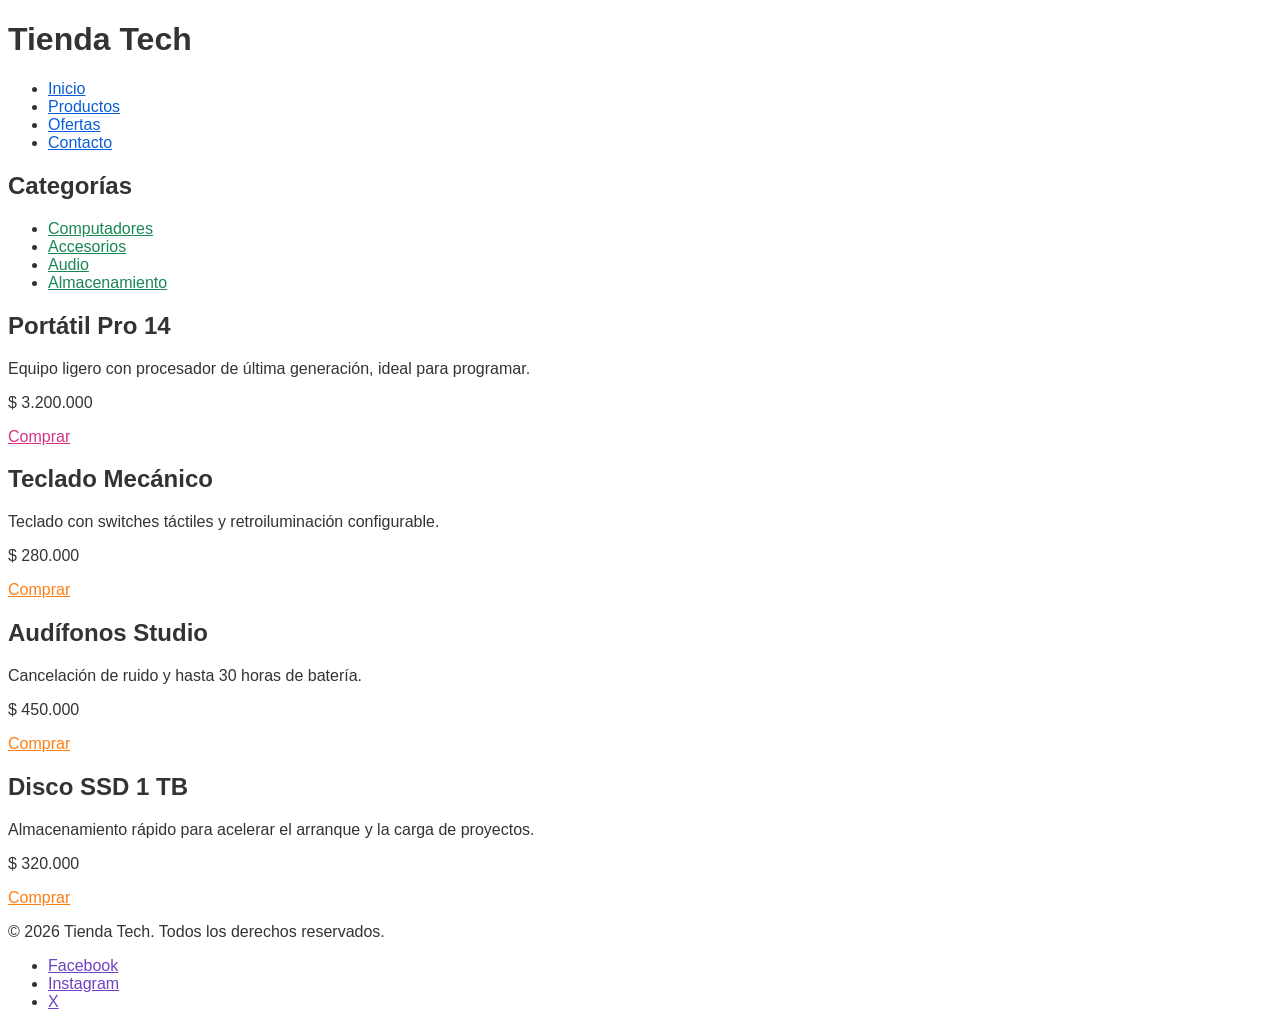
==== index.html @ 41551de7 "fix(files): corregir nombres de archivos" ====
<!DOCTYPE html>
<html lang="es">
<head>
  <meta charset="UTF-8">
  <meta name="viewport" content="width=device-width, initial-scale=1.0">
  <title>Catálogo de Productos</title>
  <link rel="stylesheet" href="style.css">
</head>
<body>

  <header>
    <h1>Tienda Tech</h1>
    <nav>
      <ul>
        <li><a href="#">Inicio</a></li>
        <li><a href="#">Productos</a></li>
        <li><a href="#">Ofertas</a></li>
        <li><a href="#">Contacto</a></li>
      </ul>
    </nav>
  </header>

  <aside>
    <h2>Categorías</h2>
    <ul>
      <li><a href="#">Computadores</a></li>
      <li><a href="#">Accesorios</a></li>
      <li><a href="#">Audio</a></li>
      <li><a href="#">Almacenamiento</a></li>
    </ul>
  </aside>

  <main>
    <section>
      <article>
        <h2>Portátil Pro 14</h2>
        <p>Equipo ligero con procesador de última generación, ideal para programar.</p>
        <p class="precio">$ 3.200.000</p>
        <a href="#" class="btn comprar destacado" id="btn-destacado">Comprar</a>
      </article>

      <article>
        <h2>Teclado Mecánico</h2>
        <p>Teclado con switches táctiles y retroiluminación configurable.</p>
        <p class="precio">$ 280.000</p>
        <a href="#" class="btn comprar">Comprar</a>
      </article>

      <article>
        <h2>Audífonos Studio</h2>
        <p>Cancelación de ruido y hasta 30 horas de batería.</p>
        <p class="precio">$ 450.000</p>
        <a href="#" class="btn comprar">Comprar</a>
      </article>

      <article>
        <h2>Disco SSD 1 TB</h2>
        <p>Almacenamiento rápido para acelerar el arranque y la carga de proyectos.</p>
        <p class="precio">$ 320.000</p>
        <a href="#" class="btn comprar">Comprar</a>
      </article>
    </section>
  </main>

  <footer>
    <p>&copy; 2026 Tienda Tech. Todos los derechos reservados.</p>
    <ul>
      <li><a href="#">Facebook</a></li>
      <li><a href="#">Instagram</a></li>
      <li><a href="#">X</a></li>
    </ul>
  </footer>

</body>
</html>
---- style.css ----
body {
  font-family: sans-serif;
  color: #333333;
}

header nav ul li a {
  color: #0b5ed7; /* menú principal: azul */
}

aside ul li a {
  color: #198754; /* menú secundario: verde */
}

footer ul li a {
  color: #6f42c1; /* pie de página: morado */
}

.btn {
  color: #dc3545; /* rojo */
}

.comprar {
  color: #fd7e14; /* naranja: gana a .btn por venir después (cascada) */
}

.btn.comprar.destacado {
  color: #d63384; /* rosa: gana por mayor especificidad, sin usar ID */
}
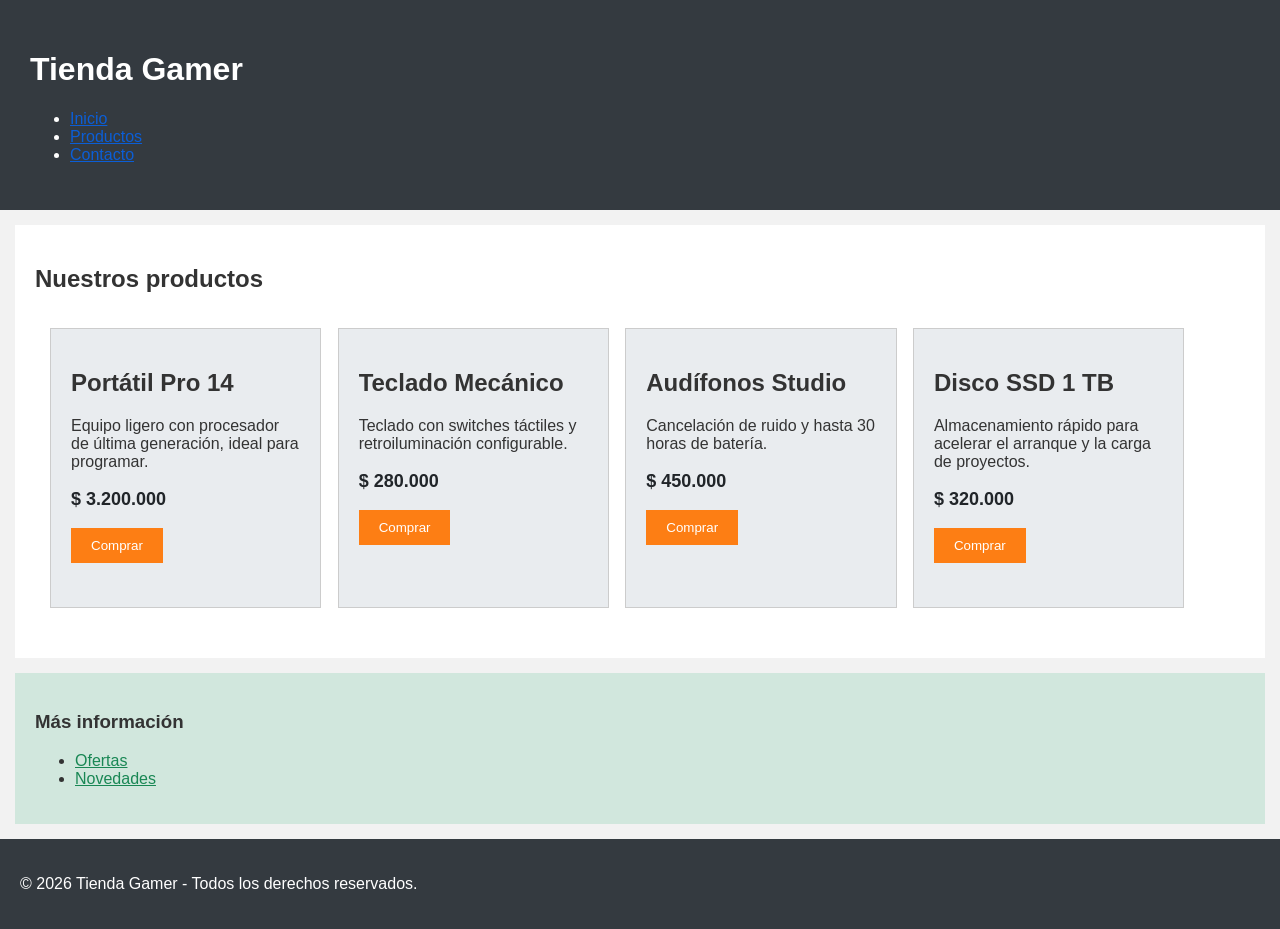
==== commit f1725ef3: "feat(ui): implementar modelo de caja y backgrounds" ====
--- a/index.html
+++ b/index.html
@@ -1,75 +1,81 @@
+
 <!DOCTYPE html>
 <html lang="es">
 <head>
-  <meta charset="UTF-8">
-  <meta name="viewport" content="width=device-width, initial-scale=1.0">
-  <title>Catálogo de Productos</title>
-  <link rel="stylesheet" href="style.css">
+    <meta charset="UTF-8">
+    <meta name="viewport" content="width=device-width, initial-scale=1.0">
+    <title>Tienda Gamer</title>
+    <link rel="stylesheet" href="style.css">
 </head>
 <body>
 
-  <header>
-    <h1>Tienda Tech</h1>
-    <nav>
-      <ul>
-        <li><a href="#">Inicio</a></li>
-        <li><a href="#">Productos</a></li>
-        <li><a href="#">Ofertas</a></li>
-        <li><a href="#">Contacto</a></li>
-      </ul>
-    </nav>
-  </header>
+    <!-- ENCABEZADO -->
+    <header>
+        <h1>Tienda Gamer</h1>
 
-  <aside>
-    <h2>Categorías</h2>
-    <ul>
-      <li><a href="#">Computadores</a></li>
-      <li><a href="#">Accesorios</a></li>
-      <li><a href="#">Audio</a></li>
-      <li><a href="#">Almacenamiento</a></li>
-    </ul>
-  </aside>
+        <nav>
+            <ul>
+                <li><a href="#">Inicio</a></li>
+                <li><a href="#">Productos</a></li>
+                <li><a href="#">Contacto</a></li>
+            </ul>
+        </nav>
+    </header>
 
-  <main>
-    <section>
-      <article>
-        <h2>Portátil Pro 14</h2>
-        <p>Equipo ligero con procesador de última generación, ideal para programar.</p>
-        <p class="precio">$ 3.200.000</p>
-        <a href="#" class="btn comprar destacado" id="btn-destacado">Comprar</a>
-      </article>
+    <!-- CONTENIDO PRINCIPAL -->
+    <main>
+        <h2>Nuestros productos</h2>
 
-      <article>
-        <h2>Teclado Mecánico</h2>
-        <p>Teclado con switches táctiles y retroiluminación configurable.</p>
-        <p class="precio">$ 280.000</p>
-        <a href="#" class="btn comprar">Comprar</a>
-      </article>
+        <section class="contenedor">
 
-      <article>
-        <h2>Audífonos Studio</h2>
-        <p>Cancelación de ruido y hasta 30 horas de batería.</p>
-        <p class="precio">$ 450.000</p>
-        <a href="#" class="btn comprar">Comprar</a>
-      </article>
+            <!-- PRODUCTO 1 -->
+            <article class="producto">
+                <h2>Portátil Pro 14</h2>
+                <p>Equipo ligero con procesador de última generación, ideal para programar.</p>
+                <p class="precio">$ 3.200.000</p>
+                <button class="btn comprar">Comprar</button>
+            </article>
 
-      <article>
-        <h2>Disco SSD 1 TB</h2>
-        <p>Almacenamiento rápido para acelerar el arranque y la carga de proyectos.</p>
-        <p class="precio">$ 320.000</p>
-        <a href="#" class="btn comprar">Comprar</a>
-      </article>
-    </section>
-  </main>
+            <!-- PRODUCTO 2 -->
+            <article class="producto">
+                <h2>Teclado Mecánico</h2>
+                <p>Teclado con switches táctiles y retroiluminación configurable.</p>
+                <p class="precio">$ 280.000</p>
+                <button class="btn comprar">Comprar</button>
+            </article>
 
-  <footer>
-    <p>&copy; 2026 Tienda Tech. Todos los derechos reservados.</p>
-    <ul>
-      <li><a href="#">Facebook</a></li>
-      <li><a href="#">Instagram</a></li>
-      <li><a href="#">X</a></li>
-    </ul>
-  </footer>
+            <!-- PRODUCTO 3 -->
+            <article class="producto">
+                <h2>Audífonos Studio</h2>
+                <p>Cancelación de ruido y hasta 30 horas de batería.</p>
+                <p class="precio">$ 450.000</p>
+                <button class="btn comprar">Comprar</button>
+            </article>
+
+            <!-- PRODUCTO 4 -->
+            <article class="producto">
+                <h2>Disco SSD 1 TB</h2>
+                <p>Almacenamiento rápido para acelerar el arranque y la carga de proyectos.</p>
+                <p class="precio">$ 320.000</p>
+                <button class="btn comprar">Comprar</button>
+            </article>
+
+        </section>
+    </main>
+
+    <!-- MENÚ SECUNDARIO -->
+    <aside>
+        <h3>Más información</h3>
+        <ul>
+            <li><a href="#">Ofertas</a></li>
+            <li><a href="#">Novedades</a></li>
+        </ul>
+    </aside>
+
+    <!-- PIE DE PÁGINA -->
+    <footer>
+        <p>© 2026 Tienda Gamer - Todos los derechos reservados.</p>
+    </footer>
 
 </body>
 </html>
--- a/style.css
+++ b/style.css
@@ -1,30 +1,100 @@
 
+/* MODELO DE CAJA */
+* {
+    box-sizing: border-box;
+}
+
+/* ESTILOS GENERALES */
 body {
-  font-family: sans-serif;
-  color: #333333;
+    font-family: sans-serif;
+    color: #333333;
+    background-color: #f2f2f2;
+    margin: 0;
+}
+
+/* ENCABEZADO */
+header {
+    background-color: #343a40;
+    background-image: url('https://nextgenpc.com.co/cdn/shop/files/ChatGPTImageMay17_2025_08_54_18AM.png?v=1747490067&width=940');
+    background-size: cover;
+    background-position: center;
+    background-repeat: no-repeat;
+    padding: 30px;
+    color: white;
 }
 
 header nav ul li a {
-  color: #0b5ed7; /* menú principal: azul */
+    color: #0b5ed7;
+}
+
+/* CONTENIDO PRINCIPAL */
+main {
+    background-color: #ffffff;
+    padding: 20px;
+    margin: 15px;
+}
+
+/* CONTENEDOR DE PRODUCTOS */
+.contenedor {
+    display: block;
+    white-space: nowrap;
+    overflow-x: auto;
+    padding: 15px;
+}
+
+/* CUADROS DE PRODUCTOS */
+.producto {
+    display: inline-block;
+    vertical-align: top;
+    white-space: normal;
+    width: 23%;
+    min-width: 220px;
+    min-height: 280px;
+    background-color: #e9ecef;
+    padding: 20px;
+    margin: 0 1% 15px 0;
+    border: 1px solid #cccccc;
+}
+
+/* PRECIOS */
+.precio {
+    font-size: 18px;
+    font-weight: bold;
+    color: #212529;
+}
+
+/* BOTONES */
+.btn {
+    padding: 10px 20px;
+    border: none;
+    cursor: pointer;
+    color: white;
+    background-color: #dc3545;
+}
+
+.comprar {
+    background-color: #fd7e14;
+}
+
+/* MENÚ SECUNDARIO */
+aside {
+    background-color: #d1e7dd;
+    padding: 20px;
+    margin: 15px;
 }
 
 aside ul li a {
-  color: #198754; /* menú secundario: verde */
+    color: #198754;
+}
+
+/* PIE DE PÁGINA */
+footer {
+    background-color: #343a40;
+    color: white;
+    padding: 20px;
+    margin-top: 15px;
 }
 
 footer ul li a {
-  color: #6f42c1; /* pie de página: morado */
+    color: #6f42c1;
 }
-
-.btn {
-  color: #dc3545; /* rojo */
-}
-
-.comprar {
-  color: #fd7e14; /* naranja: gana a .btn por venir después (cascada) */
-}
-
-.btn.comprar.destacado {
-  color: #d63384; /* rosa: gana por mayor especificidad, sin usar ID */
-}
-
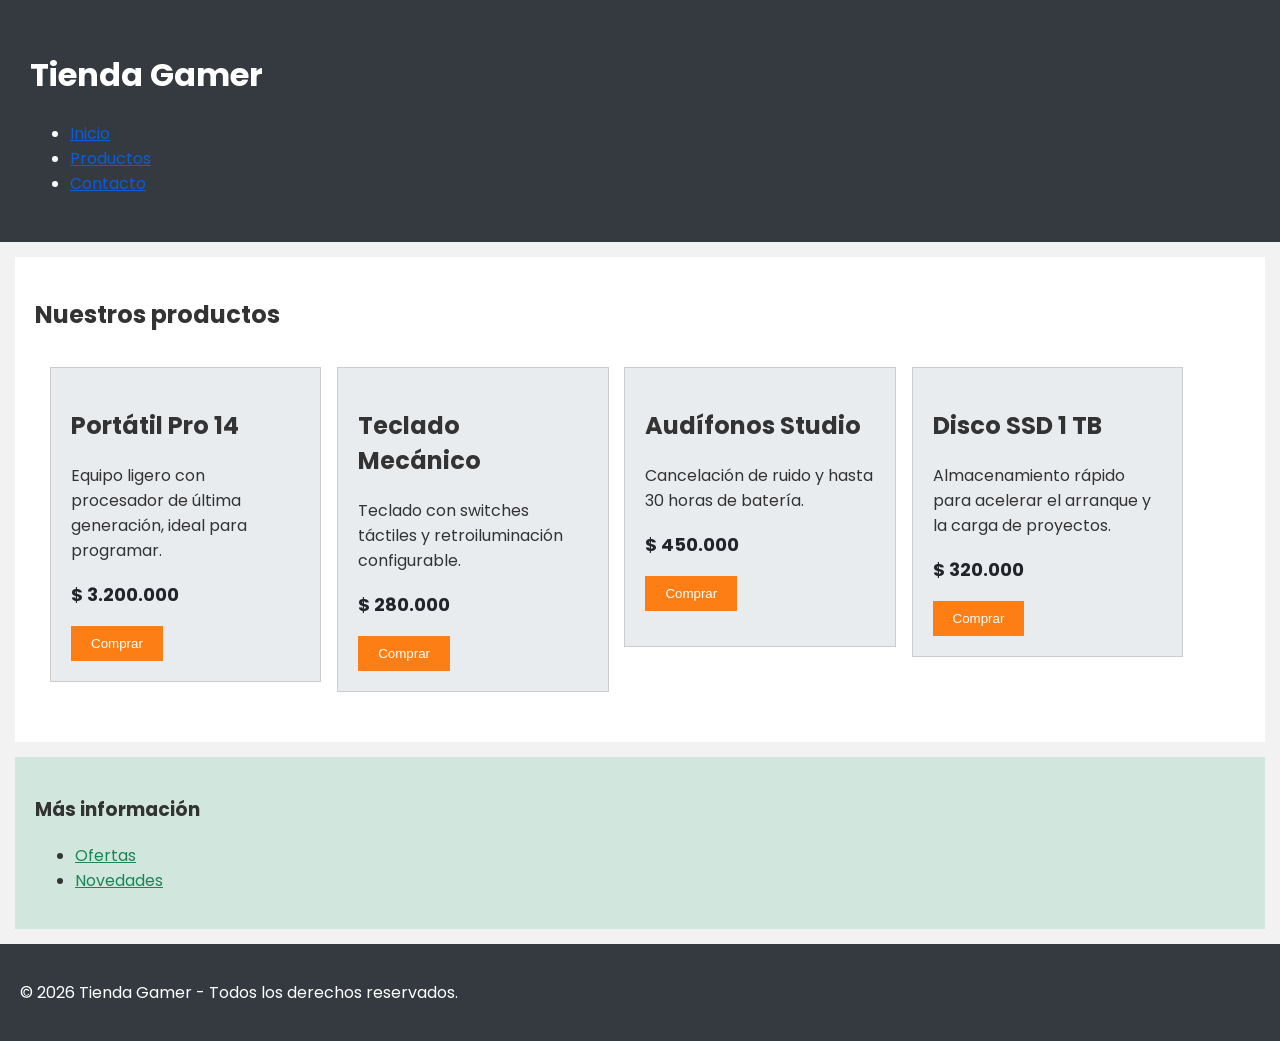
==== commit c26f1bd0: "refactor(styles): estandarizar colores, tipografia y espaciados con custom properties" ====
--- a/index.html
+++ b/index.html
@@ -1,10 +1,12 @@
-
 <!DOCTYPE html>
 <html lang="es">
 <head>
     <meta charset="UTF-8">
     <meta name="viewport" content="width=device-width, initial-scale=1.0">
     <title>Tienda Gamer</title>
+    <link rel="preconnect" href="https://fonts.googleapis.com">
+    <link rel="preconnect" href="https://fonts.gstatic.com" crossorigin>
+    <link href="https://fonts.googleapis.com/css2?family=Poppins:wght@400;600&display=swap" rel="stylesheet">
     <link rel="stylesheet" href="style.css">
 </head>
 <body>
@@ -78,4 +80,4 @@
     </footer>
 
 </body>
-</html>
+</html>
--- a/style.css
+++ b/style.css
@@ -1,3 +1,33 @@
+/* ==========================================================
+   CENTRAL DE MANDO: tokens de diseño
+   Cambiar un valor aquí actualiza toda la interfaz.
+   ========================================================== */
+:root {
+    /* Colores */
+    --color-primario: #0b5ed7;
+    --color-secundario: #198754;
+    --color-acento: #6f42c1;
+    --color-boton: #dc3545;
+    --color-boton-comprar: #fd7e14;
+    --color-fondo: #f2f2f2;
+    --color-oscuro: #343a40;
+    --color-superficie: #ffffff;
+    --color-tarjeta: #e9ecef;
+    --color-aside: #d1e7dd;
+    --color-borde: #cccccc;
+    --color-texto: #333333;
+    --color-texto-fuerte: #212529;
+    --color-texto-claro: #ffffff;
+
+    /* Tipografía */
+    --fuente-principal: "Poppins", sans-serif;
+
+    /* Espaciado (escala) */
+    --espaciado-pequeno: 10px;
+    --espaciado-medio: 15px;
+    --espaciado-grande: 20px;
+    --espaciado-xl: 30px;
+}
 
 /* MODELO DE CAJA */
 * {
@@ -6,32 +36,32 @@
 
 /* ESTILOS GENERALES */
 body {
-    font-family: sans-serif;
-    color: #333333;
-    background-color: #f2f2f2;
+    font-family: var(--fuente-principal);
+    color: var(--color-texto);
+    background-color: var(--color-fondo);
     margin: 0;
 }
 
 /* ENCABEZADO */
 header {
-    background-color: #343a40;
+    background-color: var(--color-oscuro);
     background-image: url('https://nextgenpc.com.co/cdn/shop/files/ChatGPTImageMay17_2025_08_54_18AM.png?v=1747490067&width=940');
     background-size: cover;
     background-position: center;
     background-repeat: no-repeat;
-    padding: 30px;
-    color: white;
+    padding: var(--espaciado-xl);
+    color: var(--color-texto-claro);
 }
 
 header nav ul li a {
-    color: #0b5ed7;
+    color: var(--color-primario);
 }
 
 /* CONTENIDO PRINCIPAL */
 main {
-    background-color: #ffffff;
-    padding: 20px;
-    margin: 15px;
+    background-color: var(--color-superficie);
+    padding: var(--espaciado-grande);
+    margin: var(--espaciado-medio);
 }
 
 /* CONTENEDOR DE PRODUCTOS */
@@ -39,7 +69,7 @@
     display: block;
     white-space: nowrap;
     overflow-x: auto;
-    padding: 15px;
+    padding: var(--espaciado-medio);
 }
 
 /* CUADROS DE PRODUCTOS */
@@ -50,51 +80,51 @@
     width: 23%;
     min-width: 220px;
     min-height: 280px;
-    background-color: #e9ecef;
-    padding: 20px;
-    margin: 0 1% 15px 0;
-    border: 1px solid #cccccc;
+    background-color: var(--color-tarjeta);
+    padding: var(--espaciado-grande);
+    margin: 0 1% var(--espaciado-medio) 0;
+    border: 1px solid var(--color-borde);
 }
 
 /* PRECIOS */
 .precio {
     font-size: 18px;
     font-weight: bold;
-    color: #212529;
+    color: var(--color-texto-fuerte);
 }
 
 /* BOTONES */
 .btn {
-    padding: 10px 20px;
+    padding: var(--espaciado-pequeno) var(--espaciado-grande);
     border: none;
     cursor: pointer;
-    color: white;
-    background-color: #dc3545;
+    color: var(--color-texto-claro);
+    background-color: var(--color-boton);
 }
 
 .comprar {
-    background-color: #fd7e14;
+    background-color: var(--color-boton-comprar);
 }
 
 /* MENÚ SECUNDARIO */
 aside {
-    background-color: #d1e7dd;
-    padding: 20px;
-    margin: 15px;
+    background-color: var(--color-aside);
+    padding: var(--espaciado-grande);
+    margin: var(--espaciado-medio);
 }
 
 aside ul li a {
-    color: #198754;
+    color: var(--color-secundario);
 }
 
 /* PIE DE PÁGINA */
 footer {
-    background-color: #343a40;
-    color: white;
-    padding: 20px;
-    margin-top: 15px;
+    background-color: var(--color-oscuro);
+    color: var(--color-texto-claro);
+    padding: var(--espaciado-grande);
+    margin-top: var(--espaciado-medio);
 }
 
 footer ul li a {
-    color: #6f42c1;
-}
+    color: var(--color-acento);
+}
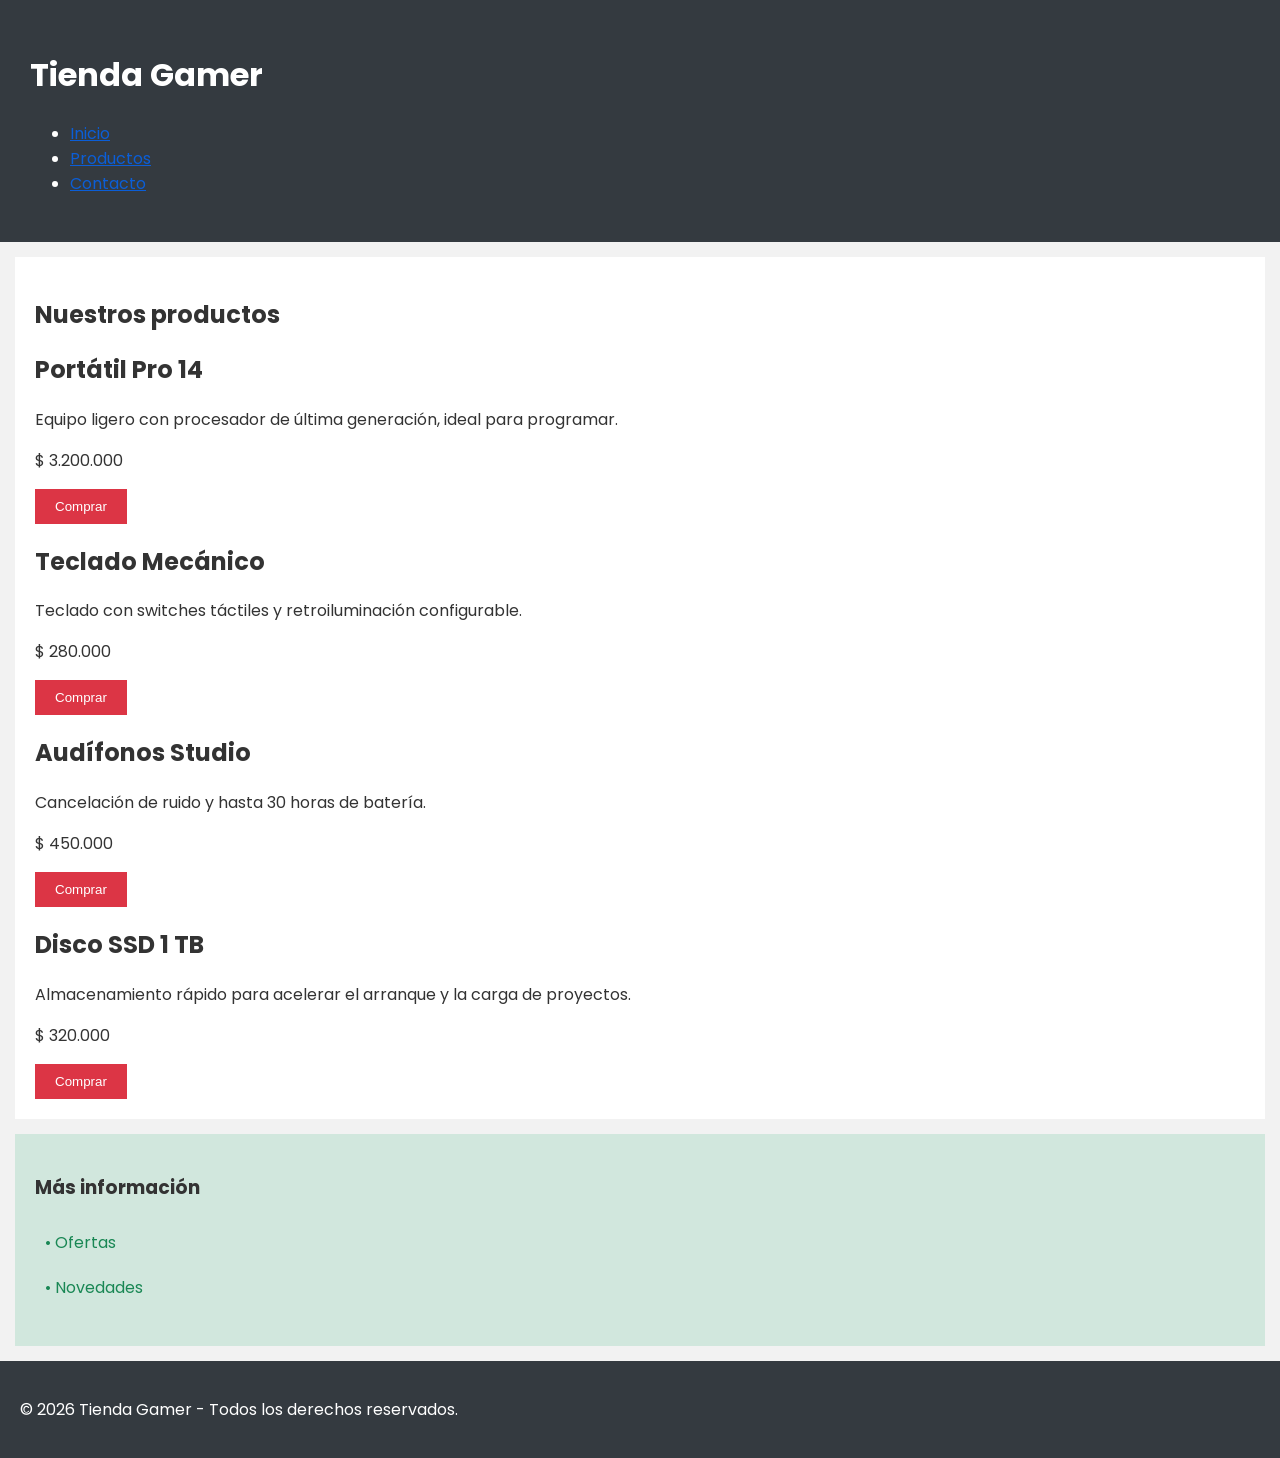
==== commit 6f76e73c: "refactor(html): aplicar nomenclatura BEM en los componentes del catalogo" ====
--- a/index.html
+++ b/index.html
@@ -11,73 +11,74 @@
 </head>
 <body>
 
-    <!-- ENCABEZADO -->
-    <header>
-        <h1>Tienda Gamer</h1>
+    <!-- ENCABEZADO (bloque: header) -->
+    <header class="header">
+        <h1 class="header__title">Tienda Gamer</h1>
 
-        <nav>
-            <ul>
-                <li><a href="#">Inicio</a></li>
-                <li><a href="#">Productos</a></li>
-                <li><a href="#">Contacto</a></li>
+        <!-- MENÚ PRINCIPAL (bloque: menu-principal) -->
+        <nav class="menu-principal">
+            <ul class="menu-principal__list">
+                <li class="menu-principal__item"><a class="menu-principal__link" href="#">Inicio</a></li>
+                <li class="menu-principal__item"><a class="menu-principal__link" href="#">Productos</a></li>
+                <li class="menu-principal__item"><a class="menu-principal__link" href="#">Contacto</a></li>
             </ul>
         </nav>
     </header>
 
-    <!-- CONTENIDO PRINCIPAL -->
-    <main>
-        <h2>Nuestros productos</h2>
+    <!-- CONTENIDO PRINCIPAL (bloque: catalog) -->
+    <main class="catalog">
+        <h2 class="catalog__title">Nuestros productos</h2>
 
-        <section class="contenedor">
+        <section class="catalog__list">
 
-            <!-- PRODUCTO 1 -->
-            <article class="producto">
-                <h2>Portátil Pro 14</h2>
-                <p>Equipo ligero con procesador de última generación, ideal para programar.</p>
-                <p class="precio">$ 3.200.000</p>
-                <button class="btn comprar">Comprar</button>
+            <!-- PRODUCTO 1: tarjeta con modificador de oferta -->
+            <article class="card card--oferta">
+                <h2 class="card__title">Portátil Pro 14</h2>
+                <p class="card__description">Equipo ligero con procesador de última generación, ideal para programar.</p>
+                <p class="card__price">$ 3.200.000</p>
+                <button class="btn btn--comprar">Comprar</button>
             </article>
 
             <!-- PRODUCTO 2 -->
-            <article class="producto">
-                <h2>Teclado Mecánico</h2>
-                <p>Teclado con switches táctiles y retroiluminación configurable.</p>
-                <p class="precio">$ 280.000</p>
-                <button class="btn comprar">Comprar</button>
+            <article class="card">
+                <h2 class="card__title">Teclado Mecánico</h2>
+                <p class="card__description">Teclado con switches táctiles y retroiluminación configurable.</p>
+                <p class="card__price">$ 280.000</p>
+                <button class="btn btn--comprar">Comprar</button>
             </article>
 
             <!-- PRODUCTO 3 -->
-            <article class="producto">
-                <h2>Audífonos Studio</h2>
-                <p>Cancelación de ruido y hasta 30 horas de batería.</p>
-                <p class="precio">$ 450.000</p>
-                <button class="btn comprar">Comprar</button>
+            <article class="card">
+                <h2 class="card__title">Audífonos Studio</h2>
+                <p class="card__description">Cancelación de ruido y hasta 30 horas de batería.</p>
+                <p class="card__price">$ 450.000</p>
+                <button class="btn btn--comprar">Comprar</button>
             </article>
 
-            <!-- PRODUCTO 4 -->
-            <article class="producto">
-                <h2>Disco SSD 1 TB</h2>
-                <p>Almacenamiento rápido para acelerar el arranque y la carga de proyectos.</p>
-                <p class="precio">$ 320.000</p>
-                <button class="btn comprar">Comprar</button>
+            <!-- PRODUCTO 4: tarjeta con modificador de novedad -->
+            <article class="card card--nuevo">
+                <h2 class="card__title">Disco SSD 1 TB</h2>
+                <p class="card__description">Almacenamiento rápido para acelerar el arranque y la carga de proyectos.</p>
+                <p class="card__price">$ 320.000</p>
+                <button class="btn btn--comprar">Comprar</button>
             </article>
 
         </section>
     </main>
 
-    <!-- MENÚ SECUNDARIO -->
-    <aside>
-        <h3>Más información</h3>
-        <ul>
-            <li><a href="#">Ofertas</a></li>
-            <li><a href="#">Novedades</a></li>
+    <!-- MENÚ SECUNDARIO (bloque: menu-lateral) -->
+    <aside class="menu-lateral">
+        <h3 class="menu-lateral__title">Más información</h3>
+        <ul class="menu-lateral__list">
+            <li class="menu-lateral__item"><a class="menu-lateral__link" href="#">Ofertas</a></li>
+            <li class="menu-lateral__item"><a class="menu-lateral__link" href="#">Novedades</a></li>
         </ul>
     </aside>
 
-    <!-- PIE DE PÁGINA -->
-    <footer>
-        <p>© 2026 Tienda Gamer - Todos los derechos reservados.</p>
+    <!-- PIE DE PÁGINA (bloque: footer) -->
+    <footer class="footer">
+        <p class="footer__text">© 2026 Tienda Gamer - Todos los derechos reservados.</p>
     </footer>
 
 </body>
-</html>+</html>
--- a/style.css
+++ b/style.css
@@ -18,6 +18,12 @@
     --color-texto: #333333;
     --color-texto-fuerte: #212529;
     --color-texto-claro: #ffffff;
+    --color-boton-comprar-hover: #e8590c;
+    --color-oferta: #d63384;
+    --color-nuevo: #6f42c1;
+
+    /* Transición */
+    --transicion: 0.25s ease;
 
     /* Tipografía */
     --fuente-principal: "Poppins", sans-serif;
@@ -84,6 +90,38 @@
     padding: var(--espaciado-grande);
     margin: 0 1% var(--espaciado-medio) 0;
     border: 1px solid var(--color-borde);
+    position: relative;
+}
+
+/* Línea decorativa bajo el título (pseudoelemento) */
+.producto h2::after {
+    content: "";
+    display: block;
+    width: 40px;
+    height: 3px;
+    margin-top: var(--espaciado-pequeno);
+    background-color: var(--color-primario);
+}
+
+/* Insignias virtuales: no existen en el HTML */
+.producto::after {
+    position: absolute;
+    top: 0;
+    right: 0;
+    padding: 4px var(--espaciado-pequeno);
+    font-size: 12px;
+    font-weight: bold;
+    color: var(--color-texto-claro);
+}
+
+.producto:first-child::after {
+    content: "¡Oferta!";
+    background-color: var(--color-oferta);
+}
+
+.producto:last-child::after {
+    content: "Nuevo";
+    background-color: var(--color-nuevo);
 }
 
 /* PRECIOS */
@@ -104,6 +142,21 @@
 
 .comprar {
     background-color: var(--color-boton-comprar);
+    transition: background-color var(--transicion), transform var(--transicion);
+}
+
+/* INTERACTIVIDAD: botones de compra */
+.comprar:hover {
+    background-color: var(--color-boton-comprar-hover);
+}
+
+.comprar:active {
+    transform: translateY(2px) scale(0.97); /* efecto de hundimiento */
+}
+
+.comprar:focus-visible {
+    outline: 3px solid var(--color-primario);
+    outline-offset: 2px;
 }
 
 /* MENÚ SECUNDARIO */
@@ -113,8 +166,34 @@
     margin: var(--espaciado-medio);
 }
 
+aside ul {
+    list-style: none; /* el indicador lo inyecta ::before */
+    padding: 0;
+}
+
 aside ul li a {
+    display: block;
     color: var(--color-secundario);
+    text-decoration: none;
+    padding: var(--espaciado-pequeno);
+    transition: background-color var(--transicion), color var(--transicion);
+}
+
+/* Indicador visual inyectado desde CSS */
+aside ul li a::before {
+    content: "• ";
+}
+
+/* :hover - cambia fondo y texto */
+aside ul li a:hover {
+    background-color: var(--color-secundario);
+    color: var(--color-texto-claro);
+}
+
+/* :focus - contorno visible para navegación con Tab */
+aside ul li a:focus {
+    outline: 3px solid var(--color-secundario);
+    outline-offset: 2px;
 }
 
 /* PIE DE PÁGINA */
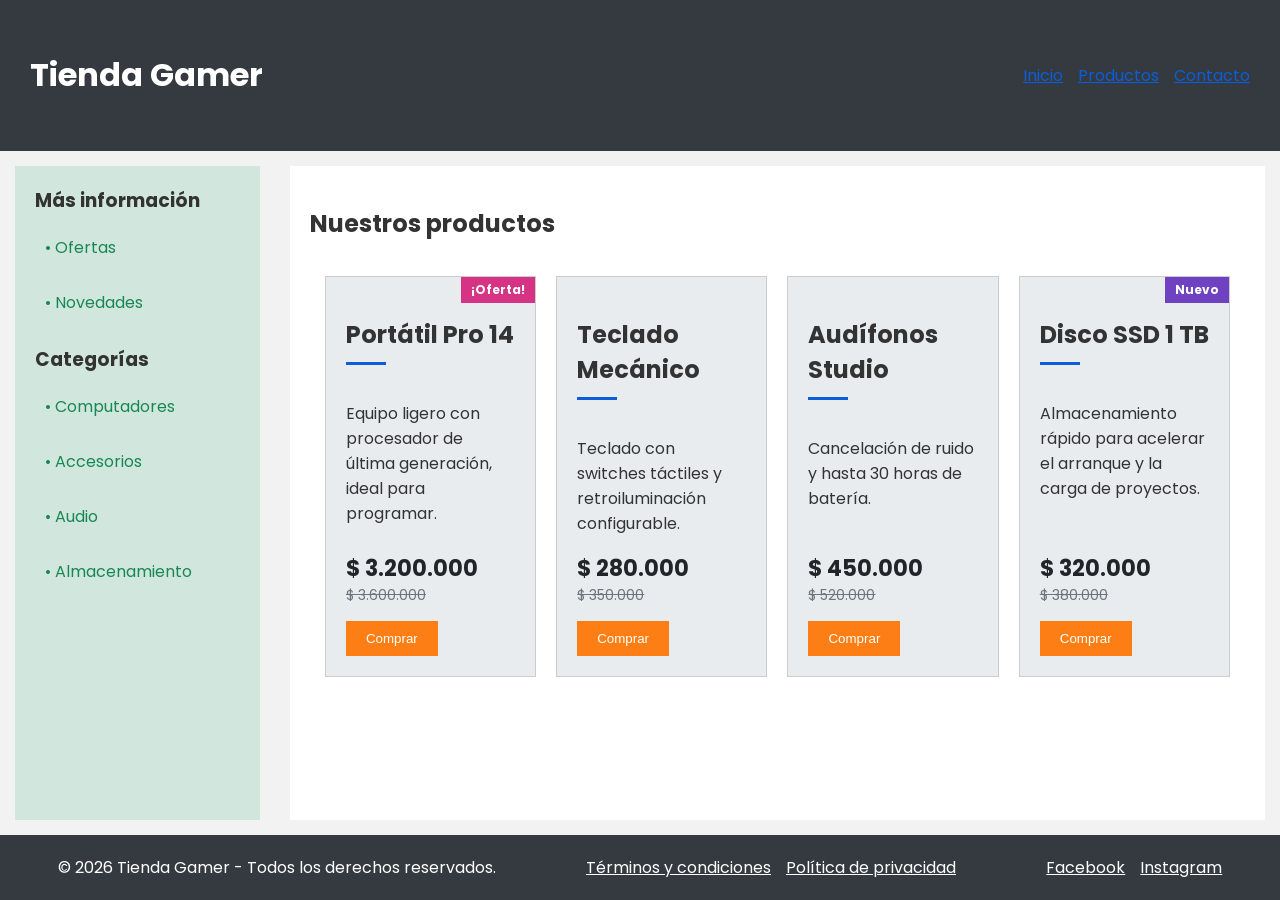
==== commit adcb8370: "feat(layout): implementar arquitectura total flexbox en todas las vistas y componentes del proyecto" ====
--- a/index.html
+++ b/index.html
@@ -11,74 +11,117 @@
 </head>
 <body>
 
-    <!-- ENCABEZADO (bloque: header) -->
-    <header class="header">
-        <h1 class="header__title">Tienda Gamer</h1>
+    <!-- CONTENEDOR GLOBAL (bloque: app-layout) -->
+    <div class="app-layout">
 
-        <!-- MENÚ PRINCIPAL (bloque: menu-principal) -->
-        <nav class="menu-principal">
-            <ul class="menu-principal__list">
-                <li class="menu-principal__item"><a class="menu-principal__link" href="#">Inicio</a></li>
-                <li class="menu-principal__item"><a class="menu-principal__link" href="#">Productos</a></li>
-                <li class="menu-principal__item"><a class="menu-principal__link" href="#">Contacto</a></li>
+        <!-- ENCABEZADO (bloque: header) -->
+        <header class="header">
+            <h1 class="header__title">Tienda Gamer</h1>
+
+            <!-- MENÚ PRINCIPAL (bloque: menu-principal) -->
+            <nav class="menu-principal">
+                <ul class="menu-principal__list">
+                    <li class="menu-principal__item"><a class="menu-principal__link" href="#">Inicio</a></li>
+                    <li class="menu-principal__item"><a class="menu-principal__link" href="#">Productos</a></li>
+                    <li class="menu-principal__item"><a class="menu-principal__link" href="#">Contacto</a></li>
+                </ul>
+            </nav>
+        </header>
+
+        <!-- MENÚ LATERAL + CONTENIDO (bloque: main-wrapper) -->
+        <div class="main-wrapper">
+
+            <!-- MENÚ SECUNDARIO (bloque: menu-lateral) -->
+            <aside class="menu-lateral">
+                <section class="menu-lateral__group">
+                    <h3 class="menu-lateral__title">Más información</h3>
+                    <ul class="menu-lateral__list">
+                        <li class="menu-lateral__item"><a class="menu-lateral__link" href="#">Ofertas</a></li>
+                        <li class="menu-lateral__item"><a class="menu-lateral__link" href="#">Novedades</a></li>
+                    </ul>
+                </section>
+
+                <section class="menu-lateral__group">
+                    <h3 class="menu-lateral__title">Categorías</h3>
+                    <ul class="menu-lateral__list">
+                        <li class="menu-lateral__item"><a class="menu-lateral__link" href="#">Computadores</a></li>
+                        <li class="menu-lateral__item"><a class="menu-lateral__link" href="#">Accesorios</a></li>
+                        <li class="menu-lateral__item"><a class="menu-lateral__link" href="#">Audio</a></li>
+                        <li class="menu-lateral__item"><a class="menu-lateral__link" href="#">Almacenamiento</a></li>
+                    </ul>
+                </section>
+            </aside>
+
+            <!-- CONTENIDO PRINCIPAL (bloque: catalog) -->
+            <main class="catalog">
+                <h2 class="catalog__title">Nuestros productos</h2>
+
+                <section class="catalog__list">
+
+                    <!-- PRODUCTO 1: modificador de oferta -->
+                    <article class="card card--oferta">
+                        <h2 class="card__title">Portátil Pro 14</h2>
+                        <p class="card__description">Equipo ligero con procesador de última generación, ideal para programar.</p>
+                        <div class="card__price-wrapper">
+                            <span class="card__price">$ 3.200.000</span>
+                            <span class="card__price-old">$ 3.600.000</span>
+                        </div>
+                        <button class="btn btn--comprar card__button">Comprar</button>
+                    </article>
+
+                    <!-- PRODUCTO 2 -->
+                    <article class="card">
+                        <h2 class="card__title">Teclado Mecánico</h2>
+                        <p class="card__description">Teclado con switches táctiles y retroiluminación configurable.</p>
+                        <div class="card__price-wrapper">
+                            <span class="card__price">$ 280.000</span>
+                            <span class="card__price-old">$ 350.000</span>
+                        </div>
+                        <button class="btn btn--comprar card__button">Comprar</button>
+                    </article>
+
+                    <!-- PRODUCTO 3 -->
+                    <article class="card">
+                        <h2 class="card__title">Audífonos Studio</h2>
+                        <p class="card__description">Cancelación de ruido y hasta 30 horas de batería.</p>
+                        <div class="card__price-wrapper">
+                            <span class="card__price">$ 450.000</span>
+                            <span class="card__price-old">$ 520.000</span>
+                        </div>
+                        <button class="btn btn--comprar card__button">Comprar</button>
+                    </article>
+
+                    <!-- PRODUCTO 4: modificador de novedad -->
+                    <article class="card card--nuevo">
+                        <h2 class="card__title">Disco SSD 1 TB</h2>
+                        <p class="card__description">Almacenamiento rápido para acelerar el arranque y la carga de proyectos.</p>
+                        <div class="card__price-wrapper">
+                            <span class="card__price">$ 320.000</span>
+                            <span class="card__price-old">$ 380.000</span>
+                        </div>
+                        <button class="btn btn--comprar card__button">Comprar</button>
+                    </article>
+
+                </section>
+            </main>
+        </div>
+
+        <!-- PIE DE PÁGINA (bloque: footer) -->
+        <footer class="footer">
+            <p class="footer__text">© 2026 Tienda Gamer - Todos los derechos reservados.</p>
+
+            <ul class="footer__list">
+                <li class="footer__item"><a class="footer__link" href="#">Términos y condiciones</a></li>
+                <li class="footer__item"><a class="footer__link" href="#">Política de privacidad</a></li>
             </ul>
-        </nav>
-    </header>
 
-    <!-- CONTENIDO PRINCIPAL (bloque: catalog) -->
-    <main class="catalog">
-        <h2 class="catalog__title">Nuestros productos</h2>
+            <ul class="footer__list">
+                <li class="footer__item"><a class="footer__link" href="#">Facebook</a></li>
+                <li class="footer__item"><a class="footer__link" href="#">Instagram</a></li>
+            </ul>
+        </footer>
 
-        <section class="catalog__list">
-
-            <!-- PRODUCTO 1: tarjeta con modificador de oferta -->
-            <article class="card card--oferta">
-                <h2 class="card__title">Portátil Pro 14</h2>
-                <p class="card__description">Equipo ligero con procesador de última generación, ideal para programar.</p>
-                <p class="card__price">$ 3.200.000</p>
-                <button class="btn btn--comprar">Comprar</button>
-            </article>
-
-            <!-- PRODUCTO 2 -->
-            <article class="card">
-                <h2 class="card__title">Teclado Mecánico</h2>
-                <p class="card__description">Teclado con switches táctiles y retroiluminación configurable.</p>
-                <p class="card__price">$ 280.000</p>
-                <button class="btn btn--comprar">Comprar</button>
-            </article>
-
-            <!-- PRODUCTO 3 -->
-            <article class="card">
-                <h2 class="card__title">Audífonos Studio</h2>
-                <p class="card__description">Cancelación de ruido y hasta 30 horas de batería.</p>
-                <p class="card__price">$ 450.000</p>
-                <button class="btn btn--comprar">Comprar</button>
-            </article>
-
-            <!-- PRODUCTO 4: tarjeta con modificador de novedad -->
-            <article class="card card--nuevo">
-                <h2 class="card__title">Disco SSD 1 TB</h2>
-                <p class="card__description">Almacenamiento rápido para acelerar el arranque y la carga de proyectos.</p>
-                <p class="card__price">$ 320.000</p>
-                <button class="btn btn--comprar">Comprar</button>
-            </article>
-
-        </section>
-    </main>
-
-    <!-- MENÚ SECUNDARIO (bloque: menu-lateral) -->
-    <aside class="menu-lateral">
-        <h3 class="menu-lateral__title">Más información</h3>
-        <ul class="menu-lateral__list">
-            <li class="menu-lateral__item"><a class="menu-lateral__link" href="#">Ofertas</a></li>
-            <li class="menu-lateral__item"><a class="menu-lateral__link" href="#">Novedades</a></li>
-        </ul>
-    </aside>
-
-    <!-- PIE DE PÁGINA (bloque: footer) -->
-    <footer class="footer">
-        <p class="footer__text">© 2026 Tienda Gamer - Todos los derechos reservados.</p>
-    </footer>
+    </div>
 
 </body>
 </html>
--- a/style.css
+++ b/style.css
@@ -1,3 +1,15 @@
+/* ==========================================================
+   MÓDULOS: los @import deben ir ANTES de cualquier otra regla
+   (si van debajo del :root el navegador los ignora).
+   Las variables del :root siguen estando disponibles en los módulos.
+   ========================================================== */
+@import url('css/layout/encabezado.css');
+@import url('css/layout/catalogo.css');
+@import url('css/layout/tarjeta.css');
+@import url('css/layout/botones.css');
+@import url('css/layout/menu-lateral.css');
+@import url('css/layout/pie.css');
+
 /* ==========================================================
    CENTRAL DE MANDO: tokens de diseño
    Cambiar un valor aquí actualiza toda la interfaz.
@@ -21,6 +33,7 @@
     --color-boton-comprar-hover: #e8590c;
     --color-oferta: #d63384;
     --color-nuevo: #6f42c1;
+    --color-texto-suave: #6c757d;
 
     /* Transición */
     --transicion: 0.25s ease;
@@ -48,162 +61,22 @@
     margin: 0;
 }
 
-/* ENCABEZADO */
-header {
-    background-color: var(--color-oscuro);
-    background-image: url('https://nextgenpc.com.co/cdn/shop/files/ChatGPTImageMay17_2025_08_54_18AM.png?v=1747490067&width=940');
-    background-size: cover;
-    background-position: center;
-    background-repeat: no-repeat;
-    padding: var(--espaciado-xl);
-    color: var(--color-texto-claro);
+/* ==========================================================
+   LAYOUT GLOBAL (Flexbox)
+   ========================================================== */
+
+/* BLOQUE: app-layout - envuelve toda la página.
+   Columna de alto mínimo 100vh: el pie siempre queda abajo. */
+.app-layout {
+    display: flex;
+    flex-direction: column;
+    min-height: 100vh;
 }
 
-header nav ul li a {
-    color: var(--color-primario);
+/* BLOQUE: main-wrapper - menú lateral y contenido, lado a lado.
+   flex: 1 le ordena absorber todo el alto sobrante. */
+.main-wrapper {
+    display: flex;
+    flex: 1;
+    flex-wrap: wrap; /* en pantallas angostas el menú pasa arriba */
 }
-
-/* CONTENIDO PRINCIPAL */
-main {
-    background-color: var(--color-superficie);
-    padding: var(--espaciado-grande);
-    margin: var(--espaciado-medio);
-}
-
-/* CONTENEDOR DE PRODUCTOS */
-.contenedor {
-    display: block;
-    white-space: nowrap;
-    overflow-x: auto;
-    padding: var(--espaciado-medio);
-}
-
-/* CUADROS DE PRODUCTOS */
-.producto {
-    display: inline-block;
-    vertical-align: top;
-    white-space: normal;
-    width: 23%;
-    min-width: 220px;
-    min-height: 280px;
-    background-color: var(--color-tarjeta);
-    padding: var(--espaciado-grande);
-    margin: 0 1% var(--espaciado-medio) 0;
-    border: 1px solid var(--color-borde);
-    position: relative;
-}
-
-/* Línea decorativa bajo el título (pseudoelemento) */
-.producto h2::after {
-    content: "";
-    display: block;
-    width: 40px;
-    height: 3px;
-    margin-top: var(--espaciado-pequeno);
-    background-color: var(--color-primario);
-}
-
-/* Insignias virtuales: no existen en el HTML */
-.producto::after {
-    position: absolute;
-    top: 0;
-    right: 0;
-    padding: 4px var(--espaciado-pequeno);
-    font-size: 12px;
-    font-weight: bold;
-    color: var(--color-texto-claro);
-}
-
-.producto:first-child::after {
-    content: "¡Oferta!";
-    background-color: var(--color-oferta);
-}
-
-.producto:last-child::after {
-    content: "Nuevo";
-    background-color: var(--color-nuevo);
-}
-
-/* PRECIOS */
-.precio {
-    font-size: 18px;
-    font-weight: bold;
-    color: var(--color-texto-fuerte);
-}
-
-/* BOTONES */
-.btn {
-    padding: var(--espaciado-pequeno) var(--espaciado-grande);
-    border: none;
-    cursor: pointer;
-    color: var(--color-texto-claro);
-    background-color: var(--color-boton);
-}
-
-.comprar {
-    background-color: var(--color-boton-comprar);
-    transition: background-color var(--transicion), transform var(--transicion);
-}
-
-/* INTERACTIVIDAD: botones de compra */
-.comprar:hover {
-    background-color: var(--color-boton-comprar-hover);
-}
-
-.comprar:active {
-    transform: translateY(2px) scale(0.97); /* efecto de hundimiento */
-}
-
-.comprar:focus-visible {
-    outline: 3px solid var(--color-primario);
-    outline-offset: 2px;
-}
-
-/* MENÚ SECUNDARIO */
-aside {
-    background-color: var(--color-aside);
-    padding: var(--espaciado-grande);
-    margin: var(--espaciado-medio);
-}
-
-aside ul {
-    list-style: none; /* el indicador lo inyecta ::before */
-    padding: 0;
-}
-
-aside ul li a {
-    display: block;
-    color: var(--color-secundario);
-    text-decoration: none;
-    padding: var(--espaciado-pequeno);
-    transition: background-color var(--transicion), color var(--transicion);
-}
-
-/* Indicador visual inyectado desde CSS */
-aside ul li a::before {
-    content: "• ";
-}
-
-/* :hover - cambia fondo y texto */
-aside ul li a:hover {
-    background-color: var(--color-secundario);
-    color: var(--color-texto-claro);
-}
-
-/* :focus - contorno visible para navegación con Tab */
-aside ul li a:focus {
-    outline: 3px solid var(--color-secundario);
-    outline-offset: 2px;
-}
-
-/* PIE DE PÁGINA */
-footer {
-    background-color: var(--color-oscuro);
-    color: var(--color-texto-claro);
-    padding: var(--espaciado-grande);
-    margin-top: var(--espaciado-medio);
-}
-
-footer ul li a {
-    color: var(--color-acento);
-}
